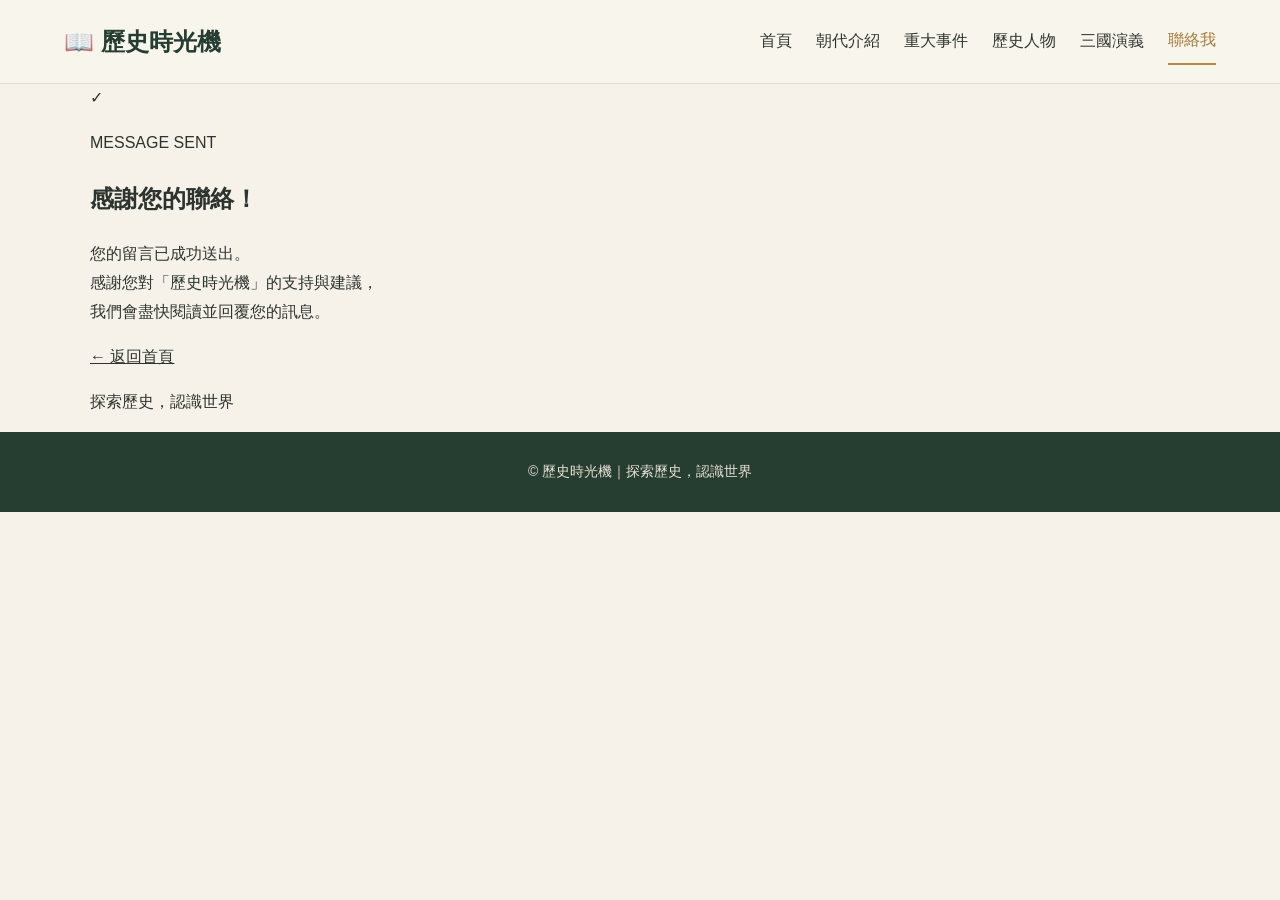
==== thank-you.html @ 07135d0a "Add files via upload" ====
<!DOCTYPE html>
<html lang="zh-Hant">
<head>
  <meta charset="UTF-8">
  <meta name="viewport" content="width=device-width, initial-scale=1.0">
  <title>感謝您的留言｜歷史時光機</title>
  <link rel="stylesheet" href="style.css">
</head>
<body>

  <header class="site-header">
    <a class="site-logo" href="index.html">📖 歷史時光機</a>

    <nav class="site-nav">
      <a href="index.html">首頁</a>
      <a href="index.html#dynasties">朝代介紹</a>
      <a href="index.html#timeline">重大事件</a>
      <a href="index.html#people">歷史人物</a>
      <a href="index.html#three-kingdoms">三國演義</a>
      <a href="contact.html" class="active">聯絡我</a>
    </nav>
  </header>

  <main class="thankyou-page">
    <section class="thankyou-card">

      <div class="thankyou-icon">✓</div>

      <p class="thankyou-eyebrow">MESSAGE SENT</p>

      <h1>感謝您的聯絡！</h1>

      <p class="thankyou-message">
        您的留言已成功送出。<br>
        感謝您對「歷史時光機」的支持與建議，<br>
        我們會盡快閱讀並回覆您的訊息。
      </p>

      <a href="index.html" class="thankyou-button">
        ← 返回首頁
      </a>

      <p class="thankyou-footer">
        探索歷史，認識世界
      </p>

    </section>
  </main>

  <footer class="site-footer">
    <p>© 歷史時光機｜探索歷史，認識世界</p>
  </footer>

</body>
</html>
---- style.css ----
:root {
  --green: #233e35;
  --green-light: #35584a;
  --gold: #c5a568;
  --cream: #f6f2e9;
  --paper: #fffdf8;
  --ink: #2d342f;
  --muted: #69746c;
  --line: #e5e0d4;
}

* {
  box-sizing: border-box;
}

html {
  scroll-behavior: smooth;
  scroll-padding-top: 78px;
}

body {
  margin: 0;
  background: var(--cream);
  color: var(--ink);
  font-family: "Noto Sans TC", "Microsoft JhengHei", sans-serif;
  line-height: 1.8;
}

button, input, select {
  font: inherit;
}

button, a, select {
  -webkit-tap-highlight-color: transparent;
}

a {
  color: inherit;
}

.hero {
  min-height: 330px;
  display: grid;
  place-items: center;
  padding: 55px 20px;
  text-align: center;
  color: white;
  background:
    radial-gradient(ellipse at 80% 20%, #60735b 0, transparent 40%),
    linear-gradient(135deg, #1b3029, #365747 65%, #6e7958);
}

.hero-inner {
  max-width: 800px;
}

.eyebrow {
  color: var(--gold);
  font-size: 0.78rem;
  font-weight: 800;
  letter-spacing: 0.15em;
}

.hero h1 {
  margin: 8px 0;
  font-size: clamp(2.8rem, 7vw, 5rem);
  letter-spacing: 0.16em;
}

.hero-subtitle {
  margin: 10px 0 28px;
  color: #f1ecdf;
}

.navbar {
  position: sticky;
  top: 0;
  z-index: 5;
  display: flex;
  justify-content: center;
  flex-wrap: wrap;
  gap: 8px 28px;
  padding: 12px 16px;
  background: var(--paper);
  border-bottom: 1px solid var(--line);
  box-shadow: 0 3px 14px #1c30290c;
}

.navbar a {
  text-decoration: none;
  font-size: 0.93rem;
  font-weight: 700;
}

.navbar a:hover {
  color: #8b6b32;
}

main {
  width: min(1100px, calc(100% - 36px));
  margin: auto;
}

.section {
  padding: 60px 0;
  scroll-margin-top: 72px;
}

.section h2 {
  margin: 0 0 10px;
  font-size: clamp(1.65rem, 4vw, 2.25rem);
  color: var(--green);
}

.section-desc {
  color: var(--muted);
  margin-bottom: 26px;
}

.intro {
  text-align: center;
  max-width: 800px;
  margin: auto;
}

.intro > p:not(.eyebrow) {
  max-width: 650px;
  margin: 12px auto;
}

.stats {
  display: grid;
  grid-template-columns: repeat(3, 1fr);
  gap: 12px;
  margin-top: 28px;
}

.stat {
  background: var(--paper);
  border: 1px solid var(--line);
  border-radius: 12px;
  padding: 16px 8px;
}

.stat strong {
  display: block;
  color: var(--green-light);
  font-size: 1.8rem;
}

.stat span {
  color: var(--muted);
  font-size: 0.9rem;
}

.card-grid {
  display: grid;
  grid-template-columns: repeat(3, minmax(0, 1fr));
  gap: 18px;
}

.card {
  background: var(--paper);
  border: 1px solid var(--line);
  border-radius: 14px;
  padding: 22px;
  box-shadow: 0 4px 16px #293b3007;
  transition: transform 0.2s, box-shadow 0.2s;
}

.card:hover {
  transform: translateY(-3px);
  box-shadow: 0 8px 24px #293b3012;
}

.card h3 {
  color: var(--green);
  margin: 6px 0;
  font-size: 1.2rem;
}

.card p {
  color: var(--muted);
  margin: 8px 0;
  font-size: 0.95rem;
}

.card .date {
  color: #96763c;
  font-weight: 700;
  font-size: 0.85rem;
}

.person-card {
  width: 100%;
  text-align: left;
  cursor: pointer;
  color: inherit;
}

.person-card:focus-visible,
button:focus-visible,
a:focus-visible,
input:focus-visible,
select:focus-visible {
  outline: 3px solid var(--gold);
  outline-offset: 3px;
}


.toolbar {
  display: flex;
  align-items: stretch;
  gap: 16px;
  margin: 28px 0;
  width: 100%;
}

.search-box {
  flex: 2;
  min-width: 0;
}

#event-search {
  display: block;
  width: 100%;
  min-height: 58px;
  padding: 14px 18px;
  font-size: 17px;
  color: var(--ink);
  background: var(--paper);
  border: 1px solid #c9c2b2;
  border-radius: 12px;
  box-sizing: border-box;
}

#era-filter {
  flex: 1;
  width: 100%;
  min-width: 180px;
  min-height: 58px;
  padding: 12px 16px;
  font-size: 16px;
  color: var(--ink);
  background: var(--paper);
  border: 1px solid #c9c2b2;
  border-radius: 12px;
  box-sizing: border-box;
}

#event-search:focus,
#era-filter:focus {
  outline: 2px solid var(--gold);
  outline-offset: 2px;
}

#event-search::placeholder {
  color: #85877f;
}

@media (max-width: 520px) {
  .toolbar {
    flex-direction: column;
    gap: 12px;
  }

  #event-search,
  #era-filter {
    min-width: 0;
    min-height: 54px;
    font-size: 16px;
  }
}

.timeline-list {
  border-left: 2px solid #c5b58d;
  margin-left: 9px;
}

.timeline-item {
  position: relative;
  padding: 0 0 24px 24px;
}

.timeline-item::before {
  content: "";
  position: absolute;
  width: 12px;
  height: 12px;
  left: -7px;
  top: 8px;
  background: var(--gold);
  border: 3px solid var(--cream);
  border-radius: 50%;
}

.timeline-item h3 {
  margin: 2px 0 5px;
  color: var(--green);
}

.timeline-item p {
  margin: 5px 0;
  color: var(--muted);
}

.timeline-date {
  font-size: 0.9rem;
  color: #96763c;
  font-weight: 800;
}

.primary-button, .secondary-button {
  display: inline-flex;
  align-items: center;
  justify-content: center;
  padding: 10px 18px;
  border-radius: 9px;
  border: 1px solid transparent;
  cursor: pointer;
  text-decoration: none;
  font-weight: 700;
}

.primary-button {
  color: white;
  background: var(--green);
}

.primary-button:hover {
  background: var(--green-light);
}

.secondary-button {
  color: var(--green);
  background: white;
  border-color: var(--line);
}

.secondary-button:hover {
  background: var(--cream);
}

.story-section {
  border-top: 1px solid var(--line);
}

.story-reader {
  background: var(--paper);
  border: 1px solid var(--line);
  border-radius: 16px;
  padding: clamp(20px, 5vw, 42px);
}

.story-number {
  color: #96763c;
  font-weight: 800;
}

.story-reader h3 {
  font-size: 1.65rem;
  color: var(--green);
}

.story-reader #story-content {
  min-height: 95px;
}

.story-controls {
  display: flex;
  justify-content: space-between;
  gap: 12px;
  margin-top: 24px;
}

.story-dots {
  display: flex;
  flex-wrap: wrap;
  gap: 8px;
  margin-top: 24px;
}

.story-dot {
  width: 34px;
  height: 34px;
  border-radius: 50%;
  border: 1px solid var(--line);
  background: white;
  cursor: pointer;
}

.story-dot.active {
  color: white;
  background: var(--green);
}

.quiz-section {
  padding: 30px;
  margin-bottom: 50px;
  background: #ebe6d8;
  border-radius: 16px;
}

.quiz-options {
  display: grid;
  grid-template-columns: repeat(2, minmax(0, 1fr));
  gap: 12px;
  margin: 18px 0;
}

.quiz-option {
  text-align: left;
  padding: 12px 16px;
  border-radius: 9px;
  border: 1px solid #d6cfbc;
  background: var(--paper);
  cursor: pointer;
}

.quiz-option:disabled {
  cursor: default;
}

.quiz-option.correct {
  border-color: #39734e;
  background: #e5f3e7;
}

.quiz-option.wrong {
  border-color: #b95c4b;
  background: #f9e8e4;
}

#quiz-feedback {
  font-weight: 700;
}

.person-dialog {
  position: fixed;
  inset: 0;
  width: min(560px, calc(100% - 32px));
  max-height: 80vh;
  overflow: auto;
  margin: auto;
  padding: 32px;
  border: 1px solid var(--line);
  border-radius: 16px;
  background: var(--paper);
  color: var(--ink);
  box-shadow: 0 20px 70px #0003;
}

.person-dialog::backdrop {
  background: #14251f99;
}

.person-dialog h2 {
  color: var(--green);
}

.dialog-close {
  float: right;
  border: 0;
  background: transparent;
  font-size: 1.8rem;
  cursor: pointer;
}

.empty {
  color: var(--muted);
}

.hidden, .sr-only {
  display: none !important;
}

footer {
  padding: 30px 18px;
  background: var(--green);
  color: #f4f0e6;
  text-align: center;
  font-size: 0.9rem;
}

footer p {
  margin: 5px;
}

@media (max-width: 760px) {
  .card-grid {
    grid-template-columns: repeat(2, minmax(0, 1fr));
  }

  .navbar {
    gap: 6px 16px;
  }

  .toolbar {
    flex-direction: column;
  }
}

@media (max-width: 520px) {
  main {
    width: calc(100% - 28px);
  }

  .card-grid {
    grid-template-columns: 1fr;
  }

  .stats {
    gap: 6px;
  }

  .stat strong {
    font-size: 1.45rem;
  }

  .quiz-options {
    grid-template-columns: 1fr;
  }

  .quiz-section {
    padding: 20px;
  }

  .story-controls {
    flex-wrap: wrap;
  }
}

/* 首頁大圖橫幅 */

/* 首頁大圖：內容水平、垂直置中 */
.hero {
  position: relative;
  min-height: 420px;
  display: flex;
  align-items: center;
  justify-content: center;
  text-align: center;
  padding: 60px 6%;
  box-sizing: border-box;
  overflow: hidden;

  background:
    linear-gradient(
      90deg,
      rgba(35, 29, 21, 0.45),
      rgba(35, 29, 21, 0.35)
    ),
    url("https://images.unsplash.com/photo-1508804185872-d7badad00f7d?auto=format&fit=crop&w=2000&q=85")
    center 52% / cover no-repeat;
}

.hero-content {
  position: relative;
  z-index: 1;
  width: 100%;
  max-width: 900px;
  margin: 0 auto;
  color: #fffaf0;
}

.hero h1 {
  margin: 0 0 18px;
  font-size: clamp(34px, 4.5vw, 58px);
  line-height: 1.25;
  text-align: center;
  text-shadow: 0 2px 8px rgba(0, 0, 0, 0.5);
}

.hero p {
  margin: 0 0 30px;
  font-size: clamp(16px, 2vw, 21px);
  line-height: 1.8;
  text-align: center;
}

.hero-button {
  display: inline-block;
  padding: 15px 28px;
  color: #fff;
  background: #b98a43;
  border-radius: 10px;
  text-decoration: none;
  font-size: 17px;
  font-weight: 600;
}


/* ===== 共用頁首與頁尾 ===== */
.site-header {
  display: flex;
  align-items: center;
  justify-content: space-between;
  gap: 20px;
  padding: 18px 5%;
  background: #f8f5ec;
  border-bottom: 1px solid #e4ddce;
  flex-wrap: wrap;
}

.site-logo {
  color: #263d32;
  font-size: 24px;
  font-weight: 700;
  text-decoration: none;
}

.site-nav {
  display: flex;
  align-items: center;
  gap: 24px;
  flex-wrap: wrap;
}

.site-nav a {
  color: #30362f;
  text-decoration: none;
  padding: 8px 0;
}

.site-nav a:hover,
.site-nav a.active {
  color: #a67b39;
  border-bottom: 2px solid #b98a43;
}

/* ===== 聯絡我頁面 ===== */
.contact-page {
  min-height: 75vh;
  padding: 55px 20px 80px;
  background: #f7f4ec;
}

.contact-intro {
  max-width: 760px;
  margin: 0 auto 32px;
  text-align: center;
}

.contact-eyebrow {
  color: #a67b39;
  font-size: 13px;
  font-weight: 700;
  letter-spacing: 4px;
}

.contact-intro h1 {
  margin: 10px 0;
  color: #263d32;
  font-size: clamp(34px, 5vw, 46px);
}

.contact-intro > p:last-child {
  color: #66685f;
  line-height: 1.8;
}

.contact-card {
  max-width: 680px;
  margin: 0 auto;
  padding: 36px;
  background: #fffdf8;
  border: 1px solid #e7dfd0;
  border-radius: 18px;
  box-shadow: 0 10px 30px rgba(55, 48, 35, 0.08);
}

.contact-card h2 {
  margin: 0 0 8px;
  color: #263d32;
  font-size: 25px;
}

.contact-note {
  margin: 0 0 28px;
  color: #77776f;
  font-size: 14px;
}

.contact-form {
  display: flex;
  flex-direction: column;
  gap: 22px;
}

.form-field {
  display: flex;
  flex-direction: column;
  gap: 9px;
}

.form-field label {
  color: #30382f;
  font-weight: 600;
}

.form-field input,
.form-field textarea {
  width: 100%;
  box-sizing: border-box;
  padding: 14px 16px;
  color: #30382f;
  background: #fff;
  border: 1px solid #d8d1c3;
  border-radius: 10px;
  font: inherit;
  font-size: 16px;
}

.form-field input {
  min-height: 52px;
}

.form-field textarea {
  min-height: 150px;
  resize: vertical;
  line-height: 1.7;
}

.form-field input:focus,
.form-field textarea:focus {
  outline: 2px solid #b98a43;
  outline-offset: 2px;
  border-color: #b98a43;
}

.contact-submit {
  width: 100%;
  min-height: 54px;
  padding: 14px 20px;
  color: #fff;
  background: #2f4a3b;
  border: none;
  border-radius: 10px;
  font-size: 17px;
  font-weight: 600;
  cursor: pointer;
  transition: background 0.2s;
}

.contact-submit:hover {
  background: #45634f;
}

.contact-privacy {
  margin: -6px 0 0;
  color: #77776f;
  font-size: 12px;
  line-height: 1.7;
}

.site-footer {
  padding: 22px;
  color: #e9e2d4;
  background: #263d32;
  text-align: center;
  font-size: 14px;
}

@media (max-width: 600px) {
  .site-header {
    align-items: flex-start;
    flex-direction: column;
  }

  .site-nav {
    gap: 16px;
  }

  .contact-page {
    padding: 38px 14px 55px;
  }

  .contact-card {
    padding: 24px 18px;
  }
}
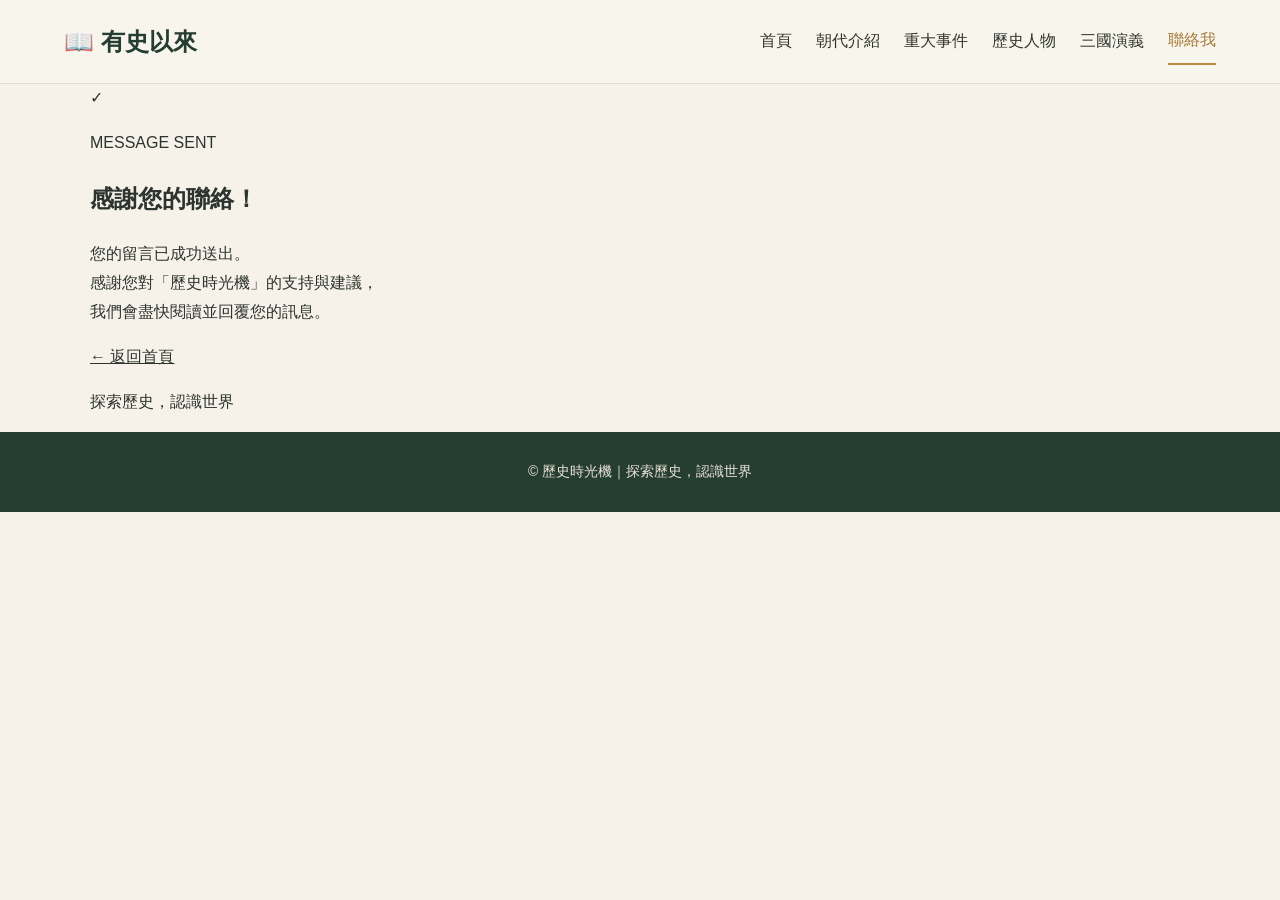
==== commit c17f13dc: "Add files via upload" ====
--- a/thank-you.html
+++ b/thank-you.html
@@ -4,13 +4,13 @@
 <head>
   <meta charset="UTF-8">
   <meta name="viewport" content="width=device-width, initial-scale=1.0">
-  <title>感謝您的留言｜歷史時光機</title>
+  <title>感謝您的留言｜有史以來</title>
   <link rel="stylesheet" href="style.css">
 </head>
 <body>
 
   <header class="site-header">
-    <a class="site-logo" href="index.html">📖 歷史時光機</a>
+    <a class="site-logo" href="index.html">📖 有史以來</a>
 
     <nav class="site-nav">
       <a href="index.html">首頁</a>
